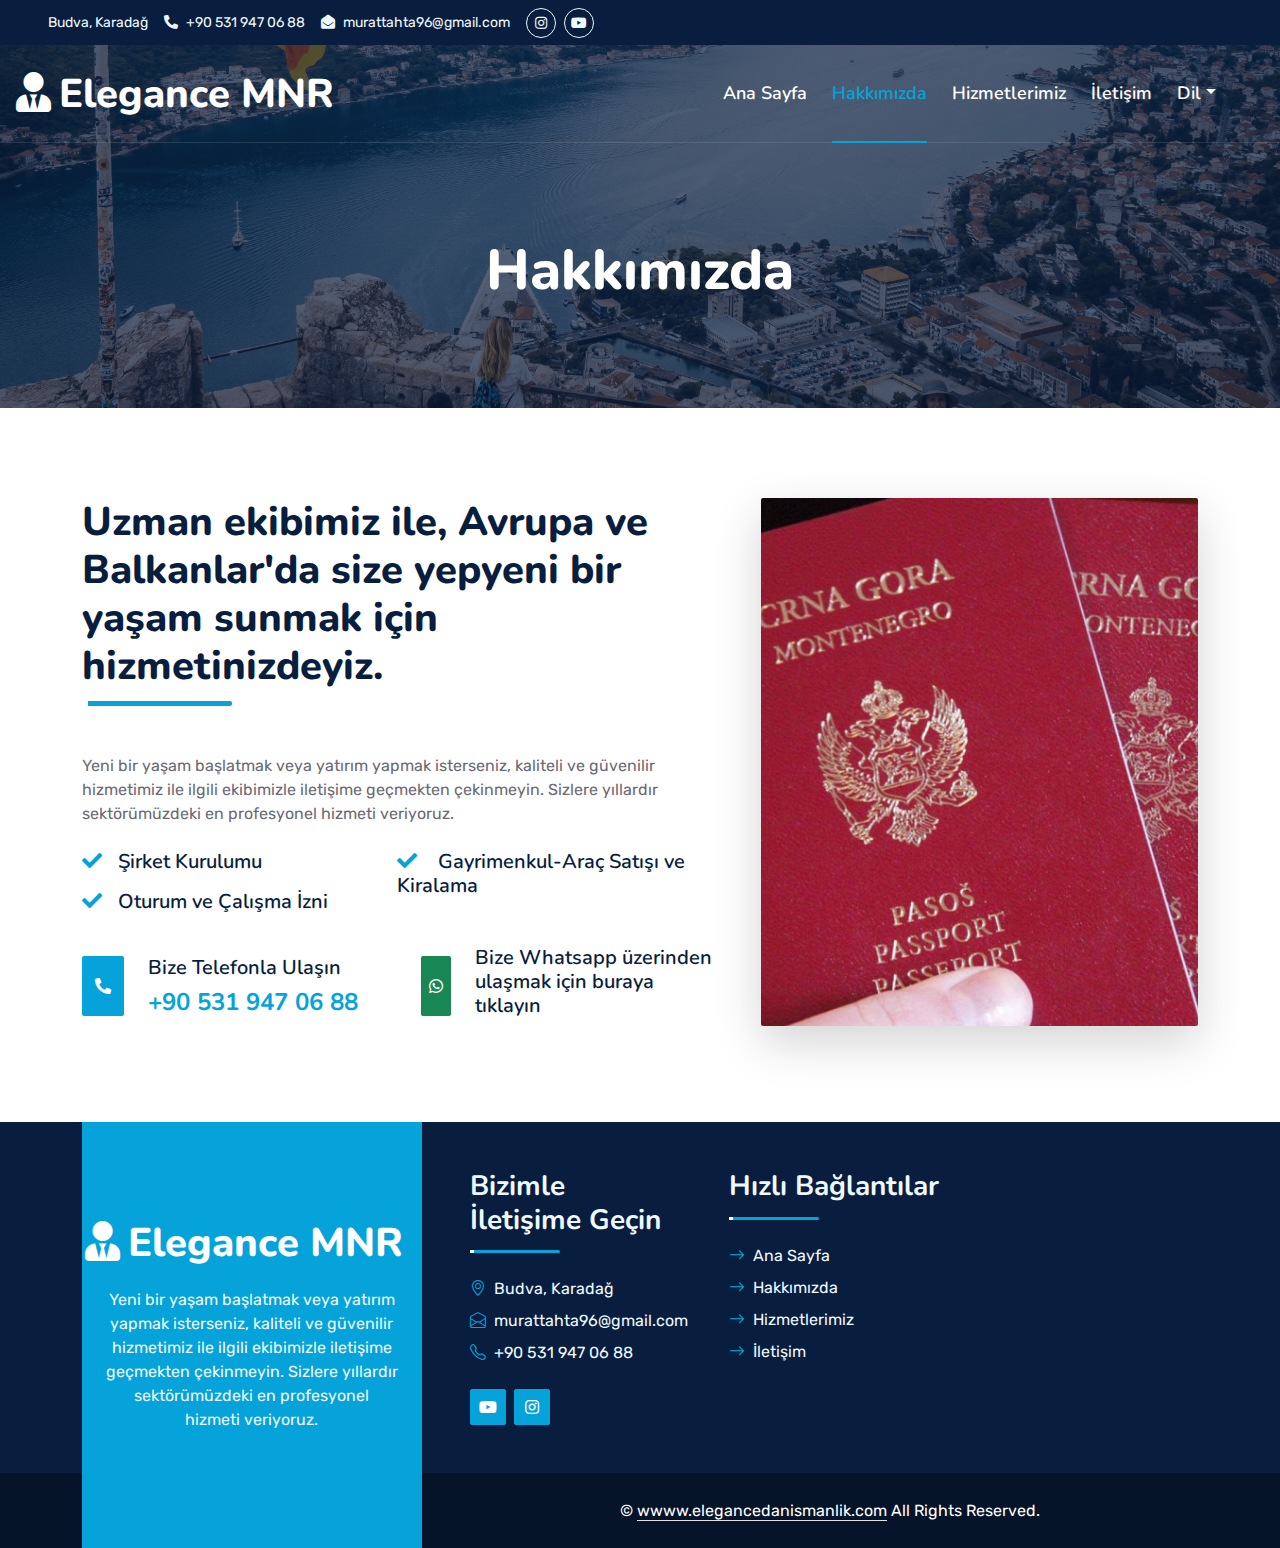
==== about.html @ 245ed530 "fix: review" ====
<!DOCTYPE html>
<html lang="en">

<head>
    <meta charset="utf-8">
    <title>Elegance MNR - Avrupa ve Balkanlar Şirket Kurma, Oturum ve Çalışma İzni Alma Danışmanlık Şirketi</title>
    <meta name="title" content="Elegance MNR Danışmanlık">
    <meta name="description"
        content="Avrupa ve Balkanlar'da şirket kurma, oturum ve çalışma izni alma, gayrimenkul-araç satış ve kiralama">
    <meta name="keywords"
        content="avrupa, balkanlar, karadag, karadagsirketkurma, karadagoturumizni, karadagcalismaizni, karadagevsatınalma, karadagsatılıkevler, karadagarackiralama">
    <meta name="robots" content="index">
    <meta http-equiv="Content-Type" content="text/html; charset=utf-8">
    <meta name="language" content="English">
    <meta name="author" content="Erencan Çelik">

    <!-- Favicon -->
    <link href="img/icon.png" rel="icon">

    <!-- Google Web Fonts -->
    <link rel="preconnect" href="https://fonts.googleapis.com">
    <link rel="preconnect" href="https://fonts.gstatic.com" crossorigin>
    <link
        href="https://fonts.googleapis.com/css2?family=Nunito:wght@400;600;700;800&family=Rubik:wght@400;500;600;700&display=swap"
        rel="stylesheet">

    <!-- Icon Font Stylesheet -->
    <link href="https://cdnjs.cloudflare.com/ajax/libs/font-awesome/5.10.0/css/all.min.css" rel="stylesheet">
    <link href="https://cdn.jsdelivr.net/npm/bootstrap-icons@1.4.1/font/bootstrap-icons.css" rel="stylesheet">

    <!-- Libraries Stylesheet -->
    <link href="lib/owlcarousel/assets/owl.carousel.min.css" rel="stylesheet">
    <link href="lib/animate/animate.min.css" rel="stylesheet">

    <!-- Customized Bootstrap Stylesheet -->
    <link href="css/bootstrap.min.css" rel="stylesheet">

    <!-- Template Stylesheet -->
    <link href="css/style.css" rel="stylesheet">
</head>

<body>
    <!-- Spinner Start -->
    <div id="spinner"
        class="show bg-white position-fixed translate-middle w-100 vh-100 top-50 start-50 d-flex align-items-center justify-content-center">
        <div class="spinner"></div>
    </div>
    <!-- Spinner End -->


    <!-- Topbar Start -->
    <div class="container-fluid bg-dark px-5 d-none d-lg-block">
        <div class="row gx-0">
            <div class="col-lg-8 text-center text-lg-start mb-2 mb-lg-0">
                <div class="d-inline-flex align-items-center" style="height: 45px;">
                    <small class="me-3 text-light" data-translate="nav-address"><i
                            class="fa fa-map-marker-alt me-2"></i>Budva, Karadağ</small>
                    <small class="me-3 text-light"><i class="fa fa-phone-alt me-2"></i>+90 531 947 06 88</small>
                    <small class="text-light"><i class="fa fa-envelope-open me-2"></i>murattahta96@gmail.com</small>
                    <div class="d-inline-flex align-items-center px-3" style="height: 45px;">
                        <a class="btn btn-sm btn-outline-light btn-sm-square rounded-circle me-2" target="_blank"
                            href="https://instagram.com/elegancemnrdanismanlik?igshid=MzRlODBiNWFlZA=="><i
                                class="fab fa-instagram fw-normal"></i></a>
                        <a class="btn btn-sm btn-outline-light btn-sm-square rounded-circle" target="_blank"
                            href="https://youtube.com/@Balkanlardaturk?si=vtXFdibtYqDbDrmx"><i
                                class="fab fa-youtube fw-normal"></i></a>
                    </div>
                </div>
            </div>
        </div>
    </div>
    <!-- Topbar End -->

    <!-- Navbar & Carousel Start -->
    <div class="container-fluid position-relative p-0">
        <nav class="navbar navbar-expand-lg navbar-dark px-3 py-3 py-lg-0">
            <a href="index.html" class="navbar-brand p-0">
                <h1 class="m-0"><i class="fa fa-user-tie me-2"></i>Elegance MNR</h1>
            </a>
            <button class="navbar-toggler" type="button" data-bs-toggle="collapse" data-bs-target="#navbarCollapse">
                <span class="fa fa-bars"></span>
            </button>
            <div class="collapse navbar-collapse" id="navbarCollapse">
                <div class="navbar-nav ms-auto py-0 pe-5">
                    <a href="index.html" class="nav-item nav-link" data-translate="nav-home">Anasayfa</a>
                    <a href="about.html" class="nav-item nav-link active" data-translate="nav-about">Hakkımızda</a>
                    <a href="service.html" class="nav-item nav-link" data-translate="nav-services">Hizmetlerimiz</a>
                    <a href="contact.html" class="nav-item nav-link" data-translate="nav-contact">İletişim</a>
                    <div class="nav-item dropdown">
                        <a href="#" class="nav-link dropdown-toggle" data-bs-toggle="dropdown"
                            data-translate="nav-language">Dil</a>
                        <div class="dropdown-menu m-0">
                            <a href="#" class="dropdown-item" onclick="changeLanguage('tr')"
                                data-translate="nav-language-tr">Türkçe</a>
                            <a href="#" class="dropdown-item" onclick="changeLanguage('en')"
                                data-translate="nav-language-en">English</a>
                        </div>
                    </div>
                </div>
            </div>
        </nav>

        <div class="container-fluid bg-primary py-5 bg-header" style="margin-bottom: 90px;">
            <div class="row py-5">
                <div class="col-12 pt-lg-5 mt-lg-5 text-center">
                    <h1 class="display-4 text-white animated" data-translate="nav-about">Hakkımızda</h1>
                </div>
            </div>
        </div>
    </div>
    <!-- Navbar End -->

    <!-- About Start -->
    <div class="container-fluid pb-5 wow" data-wow-delay="0.1s">
        <div class="container">
            <div class="row g-5">
                <div class="col-lg-7">
                    <div class="section-title position-relative pb-3 mb-5">
                        <h1 class="mb-0" data-translate="home-subtitle-aboutus">Alanlarında uzmanlaşmış ekibimiz, size
                            Avrupa ve Balkanlar'da yepyeni bir yaşam sunmak için hizmetinizde</h1>
                    </div>
                    <p class="mb-4" data-translate="home-desc-aboutus">Siz de kaliteli ve güvenilir bir hizmet alarak,
                        yeni bir hayata başlamak veya yurtdışında yatırım yapmak istiyorsanız, uzman ekibimizle
                        iletişime geçmekten çekinmeyin. Yıllardır sektörümüzde en profesyonel hizmeti veriyoruz.</p>
                    <div class="row g-0 mb-3">
                        <div class="col-sm-6 wow" data-wow-delay="0.2s">
                            <h5 class="mb-3"><i class="fa fa-check text-primary me-3"></i><span
                                    data-translate="services-1">Şirket Kurulumu</span></h5>
                            <h5 class="mb-3"><i class="fa fa-check text-primary me-3"></i><span
                                    data-translate="services-2">Oturum ve Çalışma İzni</span></h5>
                        </div>
                        <div class="col-sm-6 wow" data-wow-delay="0.4s">
                            <h5 class="mb-3"><i class="fa fa-check text-primary me-3"></i> <span
                                    data-translate="services-3">Gayrimenkul-Araç Satış ve Kiralama</span></h5>
                        </div>
                    </div>
                    <div class="row g-5 wow" data-wow-delay="0.6s">
                        <div class="col-md-6 d-flex align-items-center">
                            <div class="bg-primary d-flex align-items-center justify-content-center rounded"
                                style="width: 42px; height: 60px;">
                                <i class="fa fa-phone-alt text-white"></i>
                            </div>
                            <div class="ps-4">
                                <h5 class="mb-2" data-translate="call-to-us">Bizi arayın</h5>
                                <h4 class="text-primary mb-0">+90 531 947 06 88</h4>
                            </div>
                        </div>
                        <a class="col-md-6 d-flex align-items-center" target="_blank"
                            href="https://api.whatsapp.com/send?phone=5319470688&text=Merhaba, size wwww.elegancedanismanlik.com web sitenizden ulaşıyorum. Bilgi alabilir miyim?">
                            <div class="bg-success d-flex align-items-center justify-content-center rounded"
                                style="width: 60px; height: 60px;">
                                <i class="fab fa-whatsapp text-white"></i>
                            </div>
                            <div class="ps-4">
                                <h5 class="mb-2" data-translate="whatsapp">Whatsapp'tan iletişime geçmek için tıklayın
                                </h5>
                                <h4 class="text-primary mb-0"></h4>
                            </div>
                        </a>
                    </div>
                </div>
                <div class="col-lg-5" style="min-height: 500px;">
                    <div class="position-relative h-100 rounded-4">
                        <img class="position-absolute w-100 h-100 rounded wow shadow-lg" data-wow-delay="0.9s"
                            src="img/passport.jpg" style="object-fit: cover;">
                    </div>
                </div>
            </div>
        </div>
    </div>
    <!-- About End -->

    <!-- Footer Start -->
    <div class="container-fluid bg-dark text-light mt-5" data-wow-delay="0.1s">
        <div class="container">
            <div class="row gx-5">
                <div class="col-lg-4 col-md-6 footer-about">
                    <div
                        class="d-flex flex-column align-items-center justify-content-center text-center h-100 bg-primary p-4">
                        <a href="index.html" class="navbar-brand">
                            <h1 class="m-0 text-white"><i class="fa fa-user-tie me-2"></i>Elegance MNR</h1>
                        </a>
                        <p class="mt-3 mb-4" data-translate="home-desc-aboutus">Siz de kaliteli ve güvenilir bir hizmet
                            alarak, yeni bir hayata başlamak veya yurtdışında yatırım yapmak istiyorsanız, uzman
                            ekibimizle iletişime geçmekten çekinmeyin. Yıllardır sektörümüzde en profesyonel hizmeti veriyoruz.</p>
                    </div>
                </div>
                <div class="col-lg-8 col-md-6">
                    <div class="row gx-5">
                        <div class="col-lg-4 col-md-12 pt-5 mb-5">
                            <div class="section-title section-title-sm position-relative pb-3 mb-4">
                                <h3 class="text-light mb-0" data-translate="get-contact">İletişime Geçin</h3>
                            </div>
                            <div class="d-flex mb-2">
                                <i class="bi bi-geo-alt text-primary me-2"></i>
                                <p class="mb-0" data-translate="nav-address">Budva, Karadağ</p>
                            </div>
                            <div class="d-flex mb-2">
                                <i class="bi bi-envelope-open text-primary me-2"></i>
                                <p class="mb-0">murattahta96@gmail.com</p>
                            </div>
                            <div class="d-flex mb-2">
                                <i class="bi bi-telephone text-primary me-2"></i>
                                <p class="mb-0">+90 531 947 06 88</p>
                            </div>
                            <div class="d-flex mt-4">
                                <a class="btn btn-primary btn-square me-2" target="_blank"
                                    href="https://instagram.com/elegancemnrdanismanlik?igshid=MzRlODBiNWFlZA=="><i
                                        class="fab fa-youtube fw-normal"></i></a>
                                <a class="btn btn-primary btn-square" target="_blank"
                                    href="https://youtube.com/@Balkanlardaturk?si=vtXFdibtYqDbDrmx"><i
                                        class="fab fa-instagram fw-normal"></i></a>
                            </div>
                        </div>
                        <div class="col-lg-4 col-md-12 pt-0 pt-lg-5 mb-5">
                            <div class="section-title section-title-sm position-relative pb-3 mb-4">
                                <h3 class="text-light mb-0" data-translate="quick-links">Hızlı Linkler</h3>
                            </div>
                            <div class="link-animated d-flex flex-column justify-content-start">
                                <a class="text-light mb-2" href="/index.html"><i
                                        class="bi bi-arrow-right text-primary me-2"></i><span
                                        data-translate="nav-home">Anasayfa</span></a>
                                <a class="text-light mb-2" href="/about.html"><i
                                        class="bi bi-arrow-right text-primary me-2"></i><span
                                        data-translate="nav-about">Hakkımızda</span></a>
                                <a class="text-light mb-2" href="/service.html"><i
                                        class="bi bi-arrow-right text-primary me-2"></i><span
                                        data-translate="nav-services">Hizmetlerimiz</span></a>
                                <a class="text-light" href="/contact.html"><i
                                        class="bi bi-arrow-right text-primary me-2"></i><span
                                        data-translate="nav-contact">İletişim</span></a>
                            </div>
                        </div>
                    </div>
                </div>
            </div>
        </div>
    </div>
    <div class="container-fluid text-white" style="background: #061429;">
        <div class="container text-center">
            <div class="row justify-content-end">
                <div class="col-lg-8 col-md-6">
                    <div class="d-flex align-items-center justify-content-center" style="height: 75px;">
                        <p class="mb-0">&copy; <a class="text-white border-bottom"
                                href="#">wwww.elegancedanismanlik.com</a> All Rights Reserved.
                            
                        </p>
                    </div>
                </div>
            </div>
        </div>
    </div>
    <!-- Footer End -->


    <!-- Back to Top -->
    <a href="#" class="btn btn-lg btn-primary btn-lg-square rounded back-to-top"><i class="bi bi-arrow-up"></i></a>


    <!-- JavaScript Libraries -->
    <script src="https://code.jquery.com/jquery-3.4.1.min.js"></script>
    <script src="https://cdn.jsdelivr.net/npm/bootstrap@5.0.0/dist/js/bootstrap.bundle.min.js"></script>
    <script src="lib/wow/wow.min.js"></script>
    <script src="lib/easing/easing.min.js"></script>
    <script src="lib/waypoints/waypoints.min.js"></script>
    <script src="lib/counterup/counterup.min.js"></script>
    <script src="lib/owlcarousel/owl.carousel.min.js"></script>

    <!-- Template Javascript -->
    <script src="js/main.js"></script>
</body>

</html>
---- css/style.css ----
/********** Template CSS **********/
:root {
    --primary: #06A3DA;
    --secondary: #34AD54;
    --light: #EEF9FF;
    --dark: #091E3E;
}


/*** Spinner ***/
.spinner {
    width: 40px;
    height: 40px;
    background: var(--primary);
    margin: 100px auto;
    -webkit-animation: sk-rotateplane 1.2s infinite ease-in-out;
    animation: sk-rotateplane 1.2s infinite ease-in-out;
}

@-webkit-keyframes sk-rotateplane {
    0% {
        -webkit-transform: perspective(120px)
    }
    50% {
        -webkit-transform: perspective(120px) rotateY(180deg)
    }
    100% {
        -webkit-transform: perspective(120px) rotateY(180deg) rotateX(180deg)
    }
}

@keyframes sk-rotateplane {
    0% {
        transform: perspective(120px) rotateX(0deg) rotateY(0deg);
        -webkit-transform: perspective(120px) rotateX(0deg) rotateY(0deg)
    }
    50% {
        transform: perspective(120px) rotateX(-180.1deg) rotateY(0deg);
        -webkit-transform: perspective(120px) rotateX(-180.1deg) rotateY(0deg)
    }
    100% {
        transform: perspective(120px) rotateX(-180deg) rotateY(-179.9deg);
        -webkit-transform: perspective(120px) rotateX(-180deg) rotateY(-179.9deg);
    }
}

#spinner {
    opacity: 0;
    visibility: hidden;
    transition: opacity .5s ease-out, visibility 0s linear .5s;
    z-index: 99999;
}

#spinner.show {
    transition: opacity .5s ease-out, visibility 0s linear 0s;
    visibility: visible;
    opacity: 1;
}


/*** Heading ***/
h1,
h2,
.fw-bold {
    font-weight: 800 !important;
}

h3,
h4,
.fw-semi-bold {
    font-weight: 700 !important;
}

h5,
h6,
.fw-medium {
    font-weight: 600 !important;
}


/*** Button ***/
.btn {
    font-family: 'Nunito', sans-serif;
    font-weight: 600;
    transition: .5s;
}

.btn-primary,
.btn-secondary {
    color: #FFFFFF;
    box-shadow: inset 0 0 0 50px transparent;
}

.btn-primary:hover {
    box-shadow: inset 0 0 0 0 var(--primary);
}

.btn-secondary:hover {
    box-shadow: inset 0 0 0 0 var(--secondary);
}

.btn-square {
    width: 36px;
    height: 36px;
}

.btn-sm-square {
    width: 30px;
    height: 30px;
}

.btn-lg-square {
    width: 48px;
    height: 48px;
}

.btn-square,
.btn-sm-square,
.btn-lg-square {
    padding-left: 0;
    padding-right: 0;
    text-align: center;
}


/*** Navbar ***/
.navbar-dark .navbar-nav .nav-link {
    font-family: 'Nunito', sans-serif;
    position: relative;
    margin-left: 25px;
    padding: 35px 0;
    color: #FFFFFF;
    font-size: 18px;
    font-weight: 600;
    outline: none;
    transition: .5s;
}

.sticky-top.navbar-dark .navbar-nav .nav-link {
    padding: 20px 0;
    color: var(--dark);
}

.navbar-dark .navbar-nav .nav-link:hover,
.navbar-dark .navbar-nav .nav-link.active {
    color: var(--primary);
}

.navbar-dark .navbar-brand h1 {
    color: #FFFFFF;
}

.navbar-dark .navbar-toggler {
    color: var(--primary) !important;
    border-color: var(--primary) !important;
}

@media (max-width: 991.98px) {
    .sticky-top.navbar-dark {
        position: fixed;
        background: white;
        width: 100%;
    }

    .navbar-dark .navbar-nav .nav-link,
    .navbar-dark .navbar-nav .nav-link.show,
    .sticky-top.navbar-dark .navbar-nav .nav-link {
        padding: 10px 0;
        color: var(--dark);
    }

    .navbar-dark .navbar-brand h1 {
        color: var(--primary);
    }
}

@media (min-width: 992px) {
    .navbar-dark {
        position: absolute;
        width: 100%;
        top: 0;
        left: 0;
        border-bottom: 1px solid rgba(256, 256, 256, .1);
        z-index: 999;
    }
    
    .sticky-top.navbar-dark {
        position: fixed;
        background: #FFFFFF;
    }

    .navbar-dark .navbar-nav .nav-link::before {
        position: absolute;
        content: "";
        width: 0;
        height: 2px;
        bottom: -1px;
        left: 50%;
        background: var(--primary);
        transition: .5s;
    }

    .navbar-dark .navbar-nav .nav-link:hover::before,
    .navbar-dark .navbar-nav .nav-link.active::before {
        width: 100%;
        left: 0;
    }

    .navbar-dark .navbar-nav .nav-link.nav-contact::before {
        display: none;
    }

    .sticky-top.navbar-dark .navbar-brand h1 {
        color: var(--primary);
    }
}


/*** Carousel ***/
.carousel-caption {
    top: 0;
    left: 0;
    right: 0;
    bottom: 0;
    background: rgba(9, 30, 62, .7);
    z-index: 1;
}

@media (max-width: 576px) {
    .carousel-caption h5 {
        font-size: 14px;
        font-weight: 500 !important;
    }

    .carousel-caption h1 {
        font-size: 30px;
        font-weight: 600 !important;
    }
}

.carousel-control-prev,
.carousel-control-next {
    width: 10%;
}

.carousel-control-prev-icon,
.carousel-control-next-icon {
    width: 3rem;
    height: 3rem;
}


/*** Section Title ***/
.section-title::before {
    position: absolute;
    content: "";
    width: 150px;
    height: 5px;
    left: 0;
    bottom: 0;
    background: var(--primary);
    border-radius: 2px;
}

.section-title.text-center::before {
    left: 50%;
    margin-left: -75px;
}

.section-title.section-title-sm::before {
    width: 90px;
    height: 3px;
}

.section-title::after {
    position: absolute;
    content: "";
    width: 6px;
    height: 5px;
    bottom: 0px;
    background: #FFFFFF;
    -webkit-animation: section-title-run 5s infinite linear;
    animation: section-title-run 5s infinite linear;
}

.section-title.section-title-sm::after {
    width: 4px;
    height: 3px;
}

.section-title.text-center::after {
    -webkit-animation: section-title-run-center 5s infinite linear;
    animation: section-title-run-center 5s infinite linear;
}

.section-title.section-title-sm::after {
    -webkit-animation: section-title-run-sm 5s infinite linear;
    animation: section-title-run-sm 5s infinite linear;
}

@-webkit-keyframes section-title-run {
    0% {left: 0; } 50% { left : 145px; } 100% { left: 0; }
}

@-webkit-keyframes section-title-run-center {
    0% { left: 50%; margin-left: -75px; } 50% { left : 50%; margin-left: 45px; } 100% { left: 50%; margin-left: -75px; }
}

@-webkit-keyframes section-title-run-sm {
    0% {left: 0; } 50% { left : 85px; } 100% { left: 0; }
}


/*** Service ***/
.service-item {
    position: relative;
    height: 300px;
    padding: 0 30px;
    transition: .5s;
}

.service-item .service-icon {
    margin-bottom: 30px;
    width: 60px;
    height: 60px;
    display: flex;
    align-items: center;
    justify-content: center;
    background: var(--primary);
    border-radius: 2px;
    transform: rotate(-45deg);
}

.service-item .service-icon i {
    transform: rotate(45deg);
}

.service-item a.btn {
    position: absolute;
    width: 60px;
    bottom: -48px;
    left: 50%;
    margin-left: -30px;
    opacity: 0;
}

.service-item:hover a.btn {
    bottom: -24px;
    opacity: 1;
}


/*** Testimonial ***/
.testimonial-carousel .owl-dots {
    margin-top: 15px;
    display: flex;
    align-items: flex-end;
    justify-content: center;
}

.testimonial-carousel .owl-dot {
    position: relative;
    display: inline-block;
    margin: 0 5px;
    width: 15px;
    height: 15px;
    background: #DDDDDD;
    border-radius: 2px;
    transition: .5s;
}

.testimonial-carousel .owl-dot.active {
    width: 30px;
    background: var(--primary);
}

.testimonial-carousel .owl-item.center {
    position: relative;
    z-index: 1;
}

.testimonial-carousel .owl-item .testimonial-item {
    transition: .5s;
}

.testimonial-carousel .owl-item.center .testimonial-item {
    background: #FFFFFF !important;
    box-shadow: 0 0 30px #DDDDDD;
}


/*** Team ***/
.team-item {
    transition: .5s;
}

.team-social {
    position: absolute;
    width: 100%;
    height: 100%;
    top: 0;
    left: 0;
    display: flex;
    align-items: center;
    justify-content: center;
    transition: .5s;
}

.team-social a.btn {
    position: relative;
    margin: 0 3px;
    margin-top: 100px;
    opacity: 0;
}

.team-item:hover {
    box-shadow: 0 0 30px #DDDDDD;
}

.team-item:hover .team-social {
    background: rgba(9, 30, 62, .7);
}

.team-item:hover .team-social a.btn:first-child {
    opacity: 1;
    margin-top: 0;
    transition: .3s 0s;
}

.team-item:hover .team-social a.btn:nth-child(2) {
    opacity: 1;
    margin-top: 0;
    transition: .3s .05s;
}

.team-item:hover .team-social a.btn:nth-child(3) {
    opacity: 1;
    margin-top: 0;
    transition: .3s .1s;
}

.team-item:hover .team-social a.btn:nth-child(4) {
    opacity: 1;
    margin-top: 0;
    transition: .3s .15s;
}

.team-item .team-img img,
.blog-item .blog-img img  {
    transition: .5s;
}

.team-item:hover .team-img img,
.blog-item:hover .blog-img img {
    transform: scale(1.15);
}


/*** Miscellaneous ***/
@media (min-width: 991.98px) {
    .facts {
        position: relative;
        margin-top: -75px;
        z-index: 1;
    }
}

.back-to-top {
    position: fixed;
    display: none;
    right: 45px;
    bottom: 45px;
    z-index: 99;
}

.bg-header {
    background: linear-gradient(rgba(9, 30, 62, .7), rgba(9, 30, 62, .7)), url(../img/img-1.jpg) center center no-repeat;
    background-size: cover;
    background-position: bottom;
}

.link-animated a {
    transition: .5s;
}

.link-animated a:hover {
    padding-left: 10px;
}

@media (min-width: 767.98px) {
    .footer-about {
        margin-bottom: -75px;
    }
}
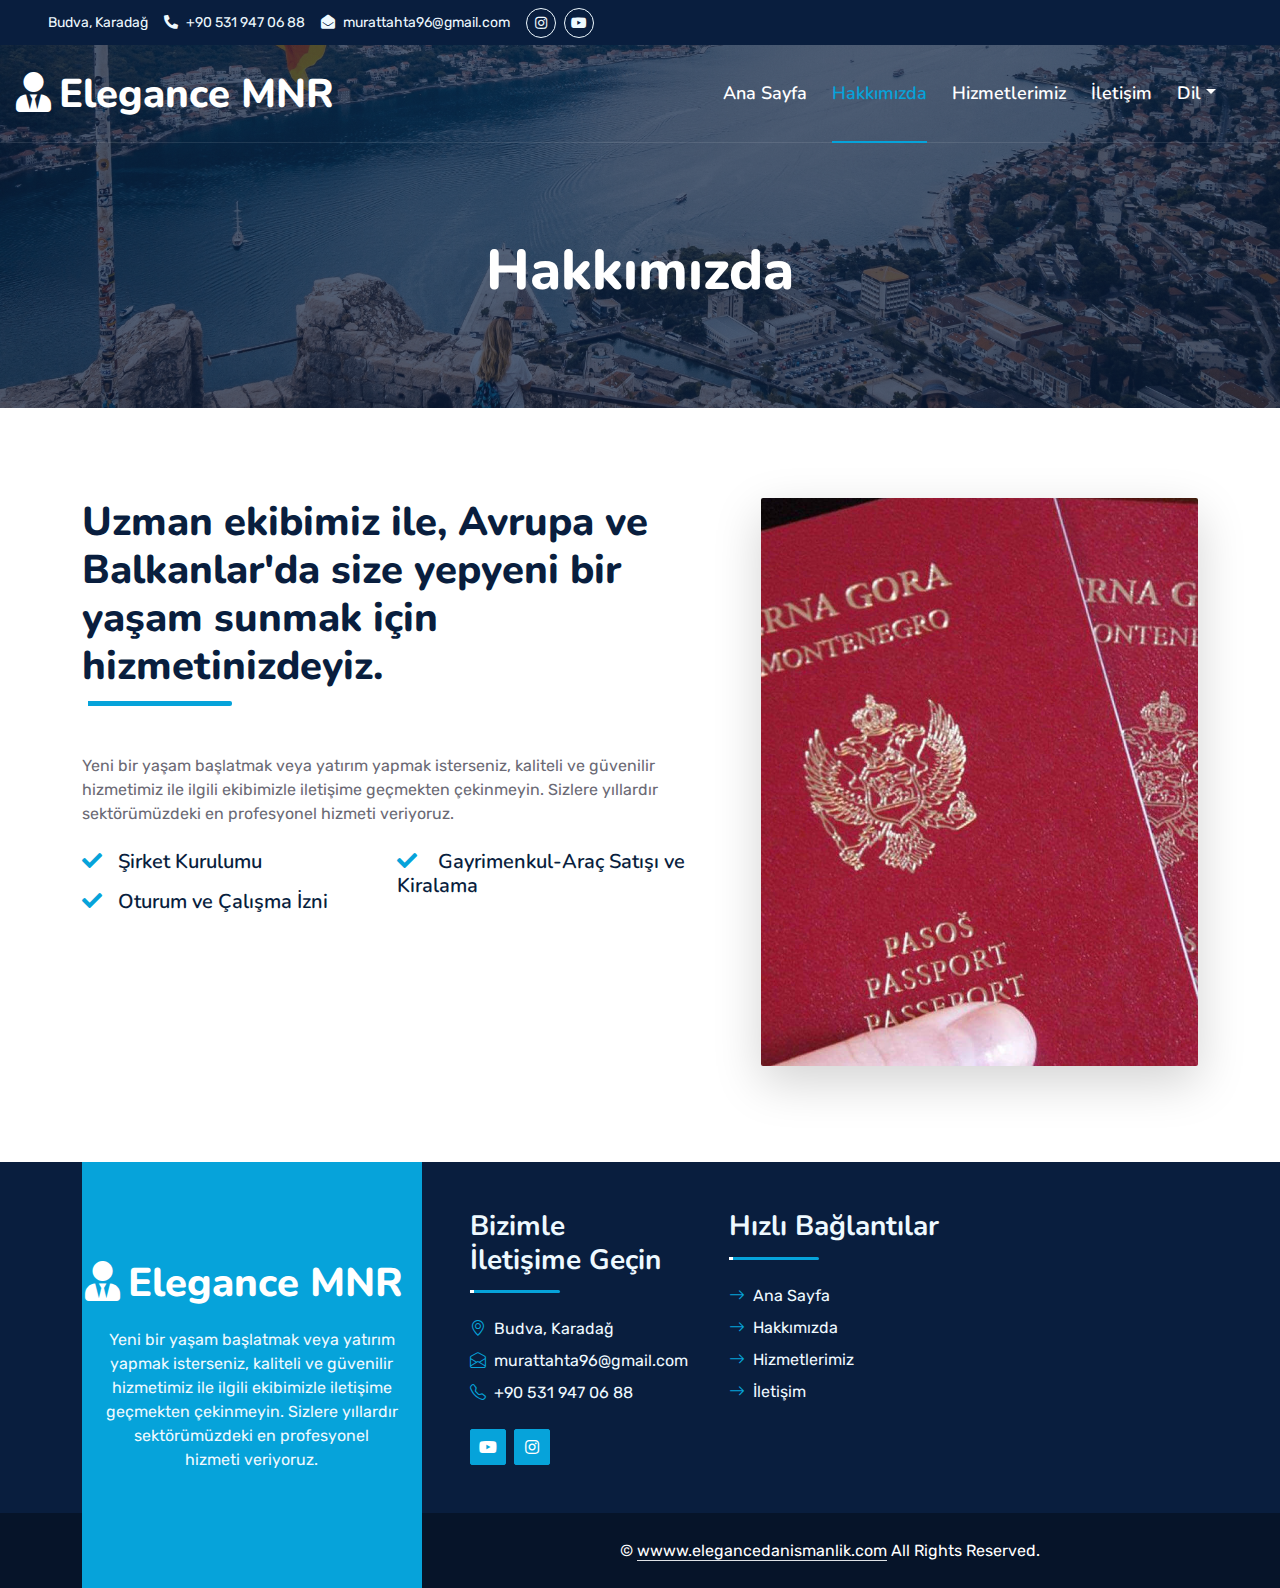
==== commit 48c3bae3: "fix: review" ====
--- a/about.html
+++ b/about.html
@@ -4,6 +4,7 @@
 <head>
     <meta charset="utf-8">
     <title>Elegance MNR - Avrupa ve Balkanlar Şirket Kurma, Oturum ve Çalışma İzni Alma Danışmanlık Şirketi</title>
+    <meta content="width=device-width, initial-scale=1.0" name="viewport">
     <meta name="title" content="Elegance MNR Danışmanlık">
     <meta name="description"
         content="Avrupa ve Balkanlar'da şirket kurma, oturum ve çalışma izni alma, gayrimenkul-araç satış ve kiralama">
@@ -133,6 +134,10 @@
                             <h5 class="mb-3"><i class="fa fa-check text-primary me-3"></i> <span
                                     data-translate="services-3">Gayrimenkul-Araç Satış ve Kiralama</span></h5>
                         </div>
+                        <div class="col-sm-6 wow " data-wow-delay="0.4s">
+                            <h5 class="mb-3"><i class="fa fa-check text-primary me-3"></i> <span
+                                    data-translate="services-4">Transfer Hizmeti</span></h5>
+                        </div>
                     </div>
                     <div class="row g-5 wow" data-wow-delay="0.6s">
                         <div class="col-md-6 d-flex align-items-center">
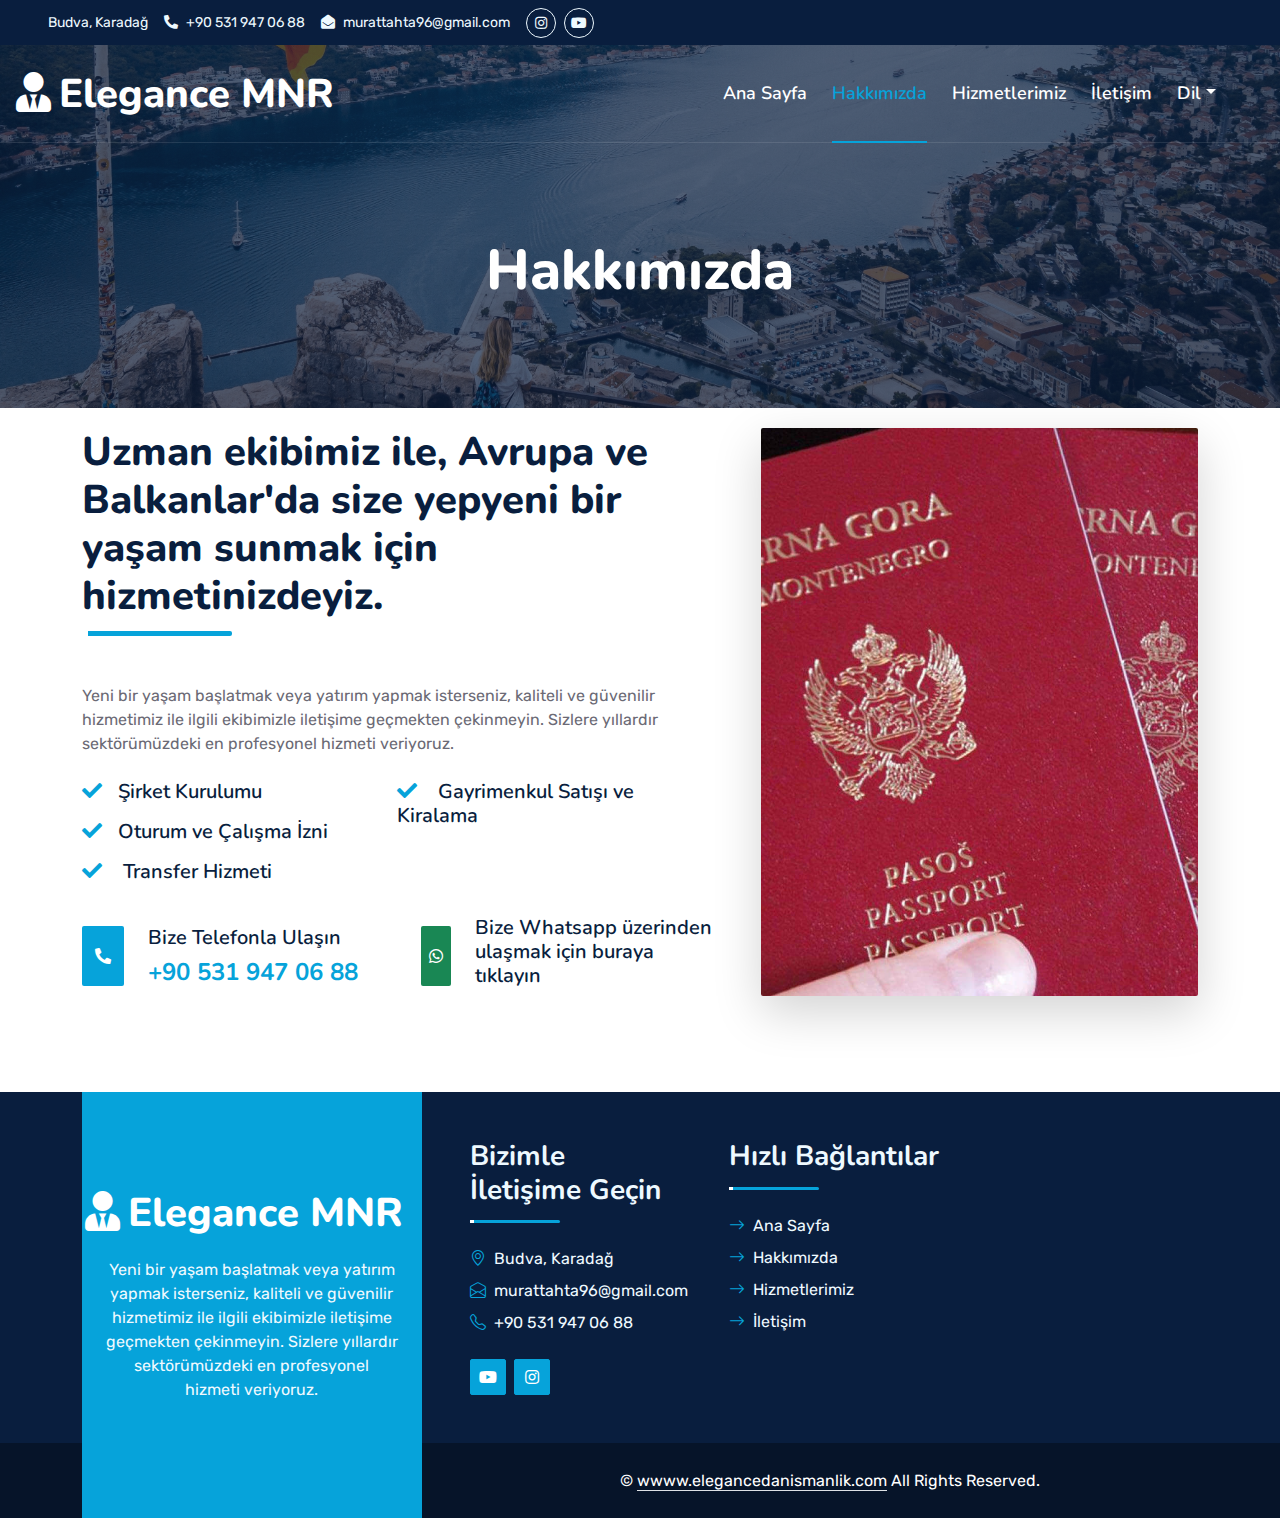
==== commit 7e9d0458: "feat: 2 service page" ====
--- a/about.html
+++ b/about.html
@@ -78,7 +78,8 @@
             <a href="index.html" class="navbar-brand p-0">
                 <h1 class="m-0"><i class="fa fa-user-tie me-2"></i>Elegance MNR</h1>
             </a>
-            <button class="navbar-toggler" type="button" data-bs-toggle="collapse" data-bs-target="#navbarCollapse">
+            <button class="navbar-toggler" type="button" data-bs-toggle="collapse" data-bs-target="#navbarCollapse"
+                id="mobileNavButton">
                 <span class="fa fa-bars"></span>
             </button>
             <div class="collapse navbar-collapse" id="navbarCollapse">
@@ -101,7 +102,7 @@
             </div>
         </nav>
 
-        <div class="container-fluid bg-primary py-5 bg-header" style="margin-bottom: 90px;">
+        <div class="container-fluid bg-primary py-5 bg-header outside-onclick" style="margin-bottom: 20px;">
             <div class="row py-5">
                 <div class="col-12 pt-lg-5 mt-lg-5 text-center">
                     <h1 class="display-4 text-white animated" data-translate="nav-about">Hakkımızda</h1>
@@ -110,152 +111,157 @@
         </div>
     </div>
     <!-- Navbar End -->
-
-    <!-- About Start -->
-    <div class="container-fluid pb-5 wow" data-wow-delay="0.1s">
-        <div class="container">
-            <div class="row g-5">
-                <div class="col-lg-7">
-                    <div class="section-title position-relative pb-3 mb-5">
-                        <h1 class="mb-0" data-translate="home-subtitle-aboutus">Alanlarında uzmanlaşmış ekibimiz, size
-                            Avrupa ve Balkanlar'da yepyeni bir yaşam sunmak için hizmetinizde</h1>
-                    </div>
-                    <p class="mb-4" data-translate="home-desc-aboutus">Siz de kaliteli ve güvenilir bir hizmet alarak,
-                        yeni bir hayata başlamak veya yurtdışında yatırım yapmak istiyorsanız, uzman ekibimizle
-                        iletişime geçmekten çekinmeyin. Yıllardır sektörümüzde en profesyonel hizmeti veriyoruz.</p>
-                    <div class="row g-0 mb-3">
-                        <div class="col-sm-6 wow" data-wow-delay="0.2s">
-                            <h5 class="mb-3"><i class="fa fa-check text-primary me-3"></i><span
-                                    data-translate="services-1">Şirket Kurulumu</span></h5>
-                            <h5 class="mb-3"><i class="fa fa-check text-primary me-3"></i><span
-                                    data-translate="services-2">Oturum ve Çalışma İzni</span></h5>
-                        </div>
-                        <div class="col-sm-6 wow" data-wow-delay="0.4s">
-                            <h5 class="mb-3"><i class="fa fa-check text-primary me-3"></i> <span
-                                    data-translate="services-3">Gayrimenkul-Araç Satış ve Kiralama</span></h5>
-                        </div>
-                        <div class="col-sm-6 wow " data-wow-delay="0.4s">
-                            <h5 class="mb-3"><i class="fa fa-check text-primary me-3"></i> <span
-                                    data-translate="services-4">Transfer Hizmeti</span></h5>
-                        </div>
-                    </div>
-                    <div class="row g-5 wow" data-wow-delay="0.6s">
-                        <div class="col-md-6 d-flex align-items-center">
-                            <div class="bg-primary d-flex align-items-center justify-content-center rounded"
-                                style="width: 42px; height: 60px;">
-                                <i class="fa fa-phone-alt text-white"></i>
-                            </div>
-                            <div class="ps-4">
-                                <h5 class="mb-2" data-translate="call-to-us">Bizi arayın</h5>
-                                <h4 class="text-primary mb-0">+90 531 947 06 88</h4>
-                            </div>
-                        </div>
-                        <a class="col-md-6 d-flex align-items-center" target="_blank"
-                            href="https://api.whatsapp.com/send?phone=5319470688&text=Merhaba, size wwww.elegancedanismanlik.com web sitenizden ulaşıyorum. Bilgi alabilir miyim?">
-                            <div class="bg-success d-flex align-items-center justify-content-center rounded"
-                                style="width: 60px; height: 60px;">
-                                <i class="fab fa-whatsapp text-white"></i>
-                            </div>
-                            <div class="ps-4">
-                                <h5 class="mb-2" data-translate="whatsapp">Whatsapp'tan iletişime geçmek için tıklayın
-                                </h5>
-                                <h4 class="text-primary mb-0"></h4>
-                            </div>
-                        </a>
-                    </div>
-                </div>
-                <div class="col-lg-5" style="min-height: 500px;">
-                    <div class="position-relative h-100 rounded-4">
-                        <img class="position-absolute w-100 h-100 rounded wow shadow-lg" data-wow-delay="0.9s"
-                            src="img/passport.jpg" style="object-fit: cover;">
-                    </div>
-                </div>
-            </div>
-        </div>
-    </div>
-    <!-- About End -->
-
-    <!-- Footer Start -->
-    <div class="container-fluid bg-dark text-light mt-5" data-wow-delay="0.1s">
-        <div class="container">
-            <div class="row gx-5">
-                <div class="col-lg-4 col-md-6 footer-about">
-                    <div
-                        class="d-flex flex-column align-items-center justify-content-center text-center h-100 bg-primary p-4">
-                        <a href="index.html" class="navbar-brand">
-                            <h1 class="m-0 text-white"><i class="fa fa-user-tie me-2"></i>Elegance MNR</h1>
-                        </a>
-                        <p class="mt-3 mb-4" data-translate="home-desc-aboutus">Siz de kaliteli ve güvenilir bir hizmet
-                            alarak, yeni bir hayata başlamak veya yurtdışında yatırım yapmak istiyorsanız, uzman
-                            ekibimizle iletişime geçmekten çekinmeyin. Yıllardır sektörümüzde en profesyonel hizmeti veriyoruz.</p>
-                    </div>
-                </div>
-                <div class="col-lg-8 col-md-6">
-                    <div class="row gx-5">
-                        <div class="col-lg-4 col-md-12 pt-5 mb-5">
-                            <div class="section-title section-title-sm position-relative pb-3 mb-4">
-                                <h3 class="text-light mb-0" data-translate="get-contact">İletişime Geçin</h3>
-                            </div>
-                            <div class="d-flex mb-2">
-                                <i class="bi bi-geo-alt text-primary me-2"></i>
-                                <p class="mb-0" data-translate="nav-address">Budva, Karadağ</p>
-                            </div>
-                            <div class="d-flex mb-2">
-                                <i class="bi bi-envelope-open text-primary me-2"></i>
-                                <p class="mb-0">murattahta96@gmail.com</p>
-                            </div>
-                            <div class="d-flex mb-2">
-                                <i class="bi bi-telephone text-primary me-2"></i>
-                                <p class="mb-0">+90 531 947 06 88</p>
-                            </div>
-                            <div class="d-flex mt-4">
-                                <a class="btn btn-primary btn-square me-2" target="_blank"
-                                    href="https://instagram.com/elegancemnrdanismanlik?igshid=MzRlODBiNWFlZA=="><i
-                                        class="fab fa-youtube fw-normal"></i></a>
-                                <a class="btn btn-primary btn-square" target="_blank"
-                                    href="https://youtube.com/@Balkanlardaturk?si=vtXFdibtYqDbDrmx"><i
-                                        class="fab fa-instagram fw-normal"></i></a>
-                            </div>
-                        </div>
-                        <div class="col-lg-4 col-md-12 pt-0 pt-lg-5 mb-5">
-                            <div class="section-title section-title-sm position-relative pb-3 mb-4">
-                                <h3 class="text-light mb-0" data-translate="quick-links">Hızlı Linkler</h3>
-                            </div>
-                            <div class="link-animated d-flex flex-column justify-content-start">
-                                <a class="text-light mb-2" href="/index.html"><i
-                                        class="bi bi-arrow-right text-primary me-2"></i><span
-                                        data-translate="nav-home">Anasayfa</span></a>
-                                <a class="text-light mb-2" href="/about.html"><i
-                                        class="bi bi-arrow-right text-primary me-2"></i><span
-                                        data-translate="nav-about">Hakkımızda</span></a>
-                                <a class="text-light mb-2" href="/service.html"><i
-                                        class="bi bi-arrow-right text-primary me-2"></i><span
-                                        data-translate="nav-services">Hizmetlerimiz</span></a>
-                                <a class="text-light" href="/contact.html"><i
-                                        class="bi bi-arrow-right text-primary me-2"></i><span
-                                        data-translate="nav-contact">İletişim</span></a>
-                            </div>
-                        </div>
-                    </div>
-                </div>
-            </div>
-        </div>
-    </div>
-    <div class="container-fluid text-white" style="background: #061429;">
-        <div class="container text-center">
-            <div class="row justify-content-end">
-                <div class="col-lg-8 col-md-6">
-                    <div class="d-flex align-items-center justify-content-center" style="height: 75px;">
-                        <p class="mb-0">&copy; <a class="text-white border-bottom"
-                                href="#">wwww.elegancedanismanlik.com</a> All Rights Reserved.
-                            
-                        </p>
-                    </div>
-                </div>
-            </div>
-        </div>
-    </div>
-    <!-- Footer End -->
+    <div class="outside-onclick">
+        <!-- About Start -->
+        <div class="container-fluid pb-5 wow" data-wow-delay="0.1s">
+            <div class="container">
+                <div class="row g-5">
+                    <div class="col-lg-7">
+                        <div class="section-title position-relative pb-3 mb-5">
+                            <h1 class="mb-0" data-translate="home-subtitle-aboutus">Alanlarında uzmanlaşmış ekibimiz,
+                                size
+                                Avrupa ve Balkanlar'da yepyeni bir yaşam sunmak için hizmetinizde</h1>
+                        </div>
+                        <p class="mb-4" data-translate="home-desc-aboutus">Siz de kaliteli ve güvenilir bir hizmet
+                            alarak,
+                            yeni bir hayata başlamak veya yurtdışında yatırım yapmak istiyorsanız, uzman ekibimizle
+                            iletişime geçmekten çekinmeyin. Yıllardır sektörümüzde en profesyonel hizmeti veriyoruz.</p>
+                        <div class="row g-0 mb-3">
+                            <div class="col-sm-6 wow" data-wow-delay="0.2s">
+                                <h5 class="mb-3"><i class="fa fa-check text-primary me-3"></i><span
+                                        data-translate="services-1">Şirket Kurulumu</span></h5>
+                                <h5 class="mb-3"><i class="fa fa-check text-primary me-3"></i><span
+                                        data-translate="services-2">Oturum ve Çalışma İzni</span></h5>
+                            </div>
+                            <div class="col-sm-6 wow" data-wow-delay="0.4s">
+                                <h5 class="mb-3"><i class="fa fa-check text-primary me-3"></i> <span
+                                        data-translate="services-3">Gayrimenkul-Araç Satış ve Kiralama</span></h5>
+                            </div>
+                            <div class="col-sm-6 wow " data-wow-delay="0.4s">
+                                <h5 class="mb-3"><i class="fa fa-check text-primary me-3"></i> <span
+                                        data-translate="services-4">Transfer Hizmeti</span></h5>
+                            </div>
+                        </div>
+                        <div class="row g-5 wow" data-wow-delay="0.6s">
+                            <div class="col-md-6 d-flex align-items-center">
+                                <div class="bg-primary d-flex align-items-center justify-content-center rounded"
+                                    style="width: 42px; height: 60px;">
+                                    <i class="fa fa-phone-alt text-white"></i>
+                                </div>
+                                <div class="ps-4">
+                                    <h5 class="mb-2" data-translate="call-to-us">Bizi arayın</h5>
+                                    <h4 class="text-primary mb-0">+90 531 947 06 88</h4>
+                                </div>
+                            </div>
+                            <a class="col-md-6 d-flex align-items-center" target="_blank"
+                                href="https://api.whatsapp.com/send?phone=5319470688&text=Merhaba, size wwww.elegancedanismanlik.com web sitenizden ulaşıyorum. Bilgi alabilir miyim?">
+                                <div class="bg-success d-flex align-items-center justify-content-center rounded"
+                                    style="width: 60px; height: 60px;">
+                                    <i class="fab fa-whatsapp text-white"></i>
+                                </div>
+                                <div class="ps-4">
+                                    <h5 class="mb-2" data-translate="whatsapp">Whatsapp'tan iletişime geçmek için
+                                        tıklayın
+                                    </h5>
+                                    <h4 class="text-primary mb-0"></h4>
+                                </div>
+                            </a>
+                        </div>
+                    </div>
+                    <div class="col-lg-5" style="min-height: 500px;">
+                        <div class="position-relative h-100 rounded-4">
+                            <img class="position-absolute w-100 h-100 rounded wow shadow-lg" data-wow-delay="0.9s"
+                                src="img/passport.jpg" style="object-fit: cover;">
+                        </div>
+                    </div>
+                </div>
+            </div>
+        </div>
+        <!-- About End -->
+        <!-- Footer Start -->
+        <div class="container-fluid bg-dark text-light mt-5" data-wow-delay="0.1s">
+            <div class="container">
+                <div class="row gx-5">
+                    <div class="col-lg-4 col-md-6 footer-about">
+                        <div
+                            class="d-flex flex-column align-items-center justify-content-center text-center h-100 bg-primary p-4">
+                            <a href="index.html" class="navbar-brand">
+                                <h1 class="m-0 text-white"><i class="fa fa-user-tie me-2"></i>Elegance MNR</h1>
+                            </a>
+                            <p class="mt-3 mb-4" data-translate="home-desc-aboutus">Siz de kaliteli ve güvenilir bir
+                                hizmet
+                                alarak, yeni bir hayata başlamak veya yurtdışında yatırım yapmak istiyorsanız, uzman
+                                ekibimizle iletişime geçmekten çekinmeyin. Yıllardır sektörümüzde en profesyonel hizmeti
+                                veriyoruz.</p>
+                        </div>
+                    </div>
+                    <div class="col-lg-8 col-md-6">
+                        <div class="row gx-5">
+                            <div class="col-lg-4 col-md-12 pt-5 mb-5">
+                                <div class="section-title section-title-sm position-relative pb-3 mb-4">
+                                    <h3 class="text-light mb-0" data-translate="get-contact">İletişime Geçin</h3>
+                                </div>
+                                <div class="d-flex mb-2">
+                                    <i class="bi bi-geo-alt text-primary me-2"></i>
+                                    <p class="mb-0" data-translate="nav-address">Budva, Karadağ</p>
+                                </div>
+                                <div class="d-flex mb-2">
+                                    <i class="bi bi-envelope-open text-primary me-2"></i>
+                                    <p class="mb-0">murattahta96@gmail.com</p>
+                                </div>
+                                <div class="d-flex mb-2">
+                                    <i class="bi bi-telephone text-primary me-2"></i>
+                                    <p class="mb-0">+90 531 947 06 88</p>
+                                </div>
+                                <div class="d-flex mt-4">
+                                    <a class="btn btn-primary btn-square me-2" target="_blank"
+                                        href="https://instagram.com/elegancemnrdanismanlik?igshid=MzRlODBiNWFlZA=="><i
+                                            class="fab fa-youtube fw-normal"></i></a>
+                                    <a class="btn btn-primary btn-square" target="_blank"
+                                        href="https://youtube.com/@Balkanlardaturk?si=vtXFdibtYqDbDrmx"><i
+                                            class="fab fa-instagram fw-normal"></i></a>
+                                </div>
+                            </div>
+                            <div class="col-lg-4 col-md-12 pt-0 pt-lg-5 mb-5">
+                                <div class="section-title section-title-sm position-relative pb-3 mb-4">
+                                    <h3 class="text-light mb-0" data-translate="quick-links">Hızlı Linkler</h3>
+                                </div>
+                                <div class="link-animated d-flex flex-column justify-content-start">
+                                    <a class="text-light mb-2" href="/index.html"><i
+                                            class="bi bi-arrow-right text-primary me-2"></i><span
+                                            data-translate="nav-home">Anasayfa</span></a>
+                                    <a class="text-light mb-2" href="/about.html"><i
+                                            class="bi bi-arrow-right text-primary me-2"></i><span
+                                            data-translate="nav-about">Hakkımızda</span></a>
+                                    <a class="text-light mb-2" href="/service.html"><i
+                                            class="bi bi-arrow-right text-primary me-2"></i><span
+                                            data-translate="nav-services">Hizmetlerimiz</span></a>
+                                    <a class="text-light" href="/contact.html"><i
+                                            class="bi bi-arrow-right text-primary me-2"></i><span
+                                            data-translate="nav-contact">İletişim</span></a>
+                                </div>
+                            </div>
+                        </div>
+                    </div>
+                </div>
+            </div>
+        </div>
+        <div class="container-fluid text-white" style="background: #061429;">
+            <div class="container text-center">
+                <div class="row justify-content-end">
+                    <div class="col-lg-8 col-md-6">
+                        <div class="d-flex align-items-center justify-content-center" style="height: 75px;">
+                            <p class="mb-0">&copy; <a class="text-white border-bottom"
+                                    href="#">wwww.elegancedanismanlik.com</a> All Rights Reserved.
+
+                            </p>
+                        </div>
+                    </div>
+                </div>
+            </div>
+        </div>
+        <!-- Footer End -->
+    </div>
 
 
     <!-- Back to Top -->
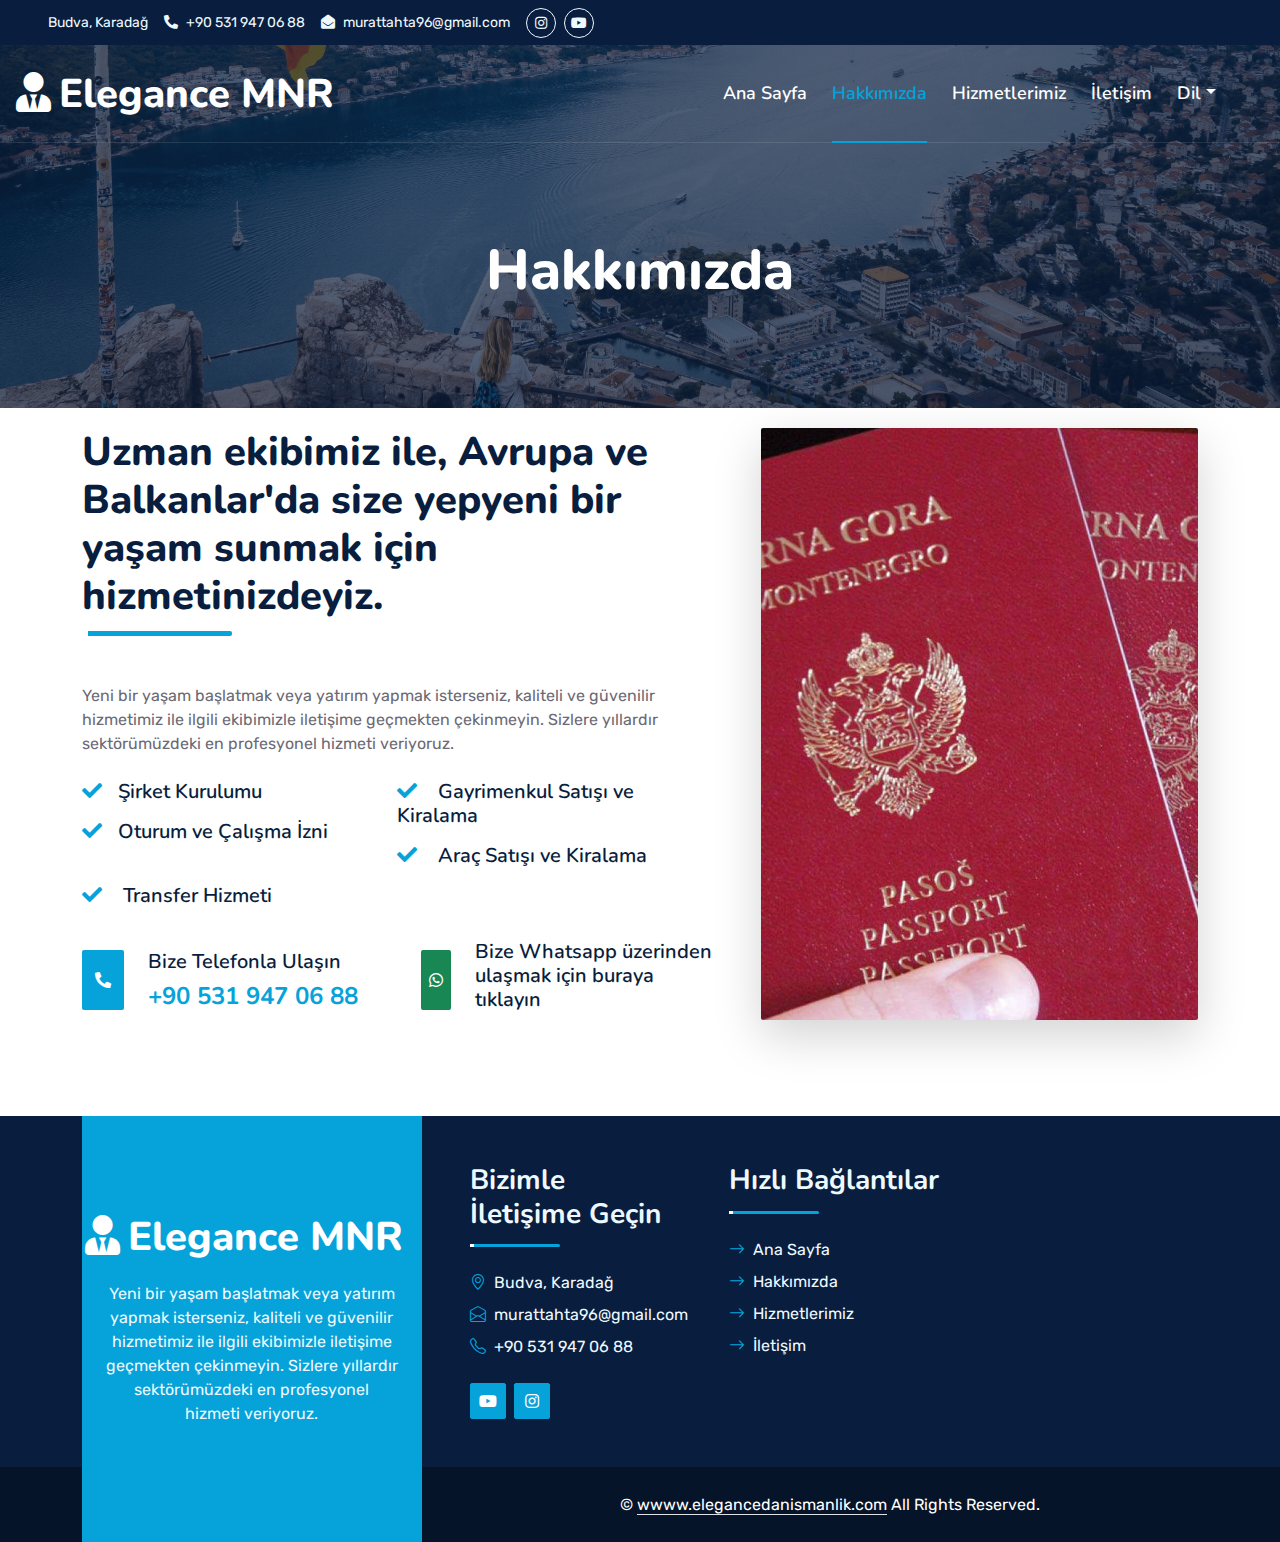
==== commit 7ccf9881: "fix: aboutus" ====
--- a/about.html
+++ b/about.html
@@ -136,6 +136,8 @@
                             <div class="col-sm-6 wow" data-wow-delay="0.4s">
                                 <h5 class="mb-3"><i class="fa fa-check text-primary me-3"></i> <span
                                         data-translate="services-3">Gayrimenkul-Araç Satış ve Kiralama</span></h5>
+                                <h5 class="mb-3"><i class="fa fa-check text-primary me-3"></i> <span
+                                        data-translate="services-5">Araç Satışı ve Kiralama</span></h5>
                             </div>
                             <div class="col-sm-6 wow " data-wow-delay="0.4s">
                                 <h5 class="mb-3"><i class="fa fa-check text-primary me-3"></i> <span
--- a/css/style.css
+++ b/css/style.css
@@ -314,7 +314,7 @@
 /*** Service ***/
 .service-item {
     position: relative;
-    height: 300px;
+    height: 340px;
     padding: 0 30px;
     transition: .5s;
 }
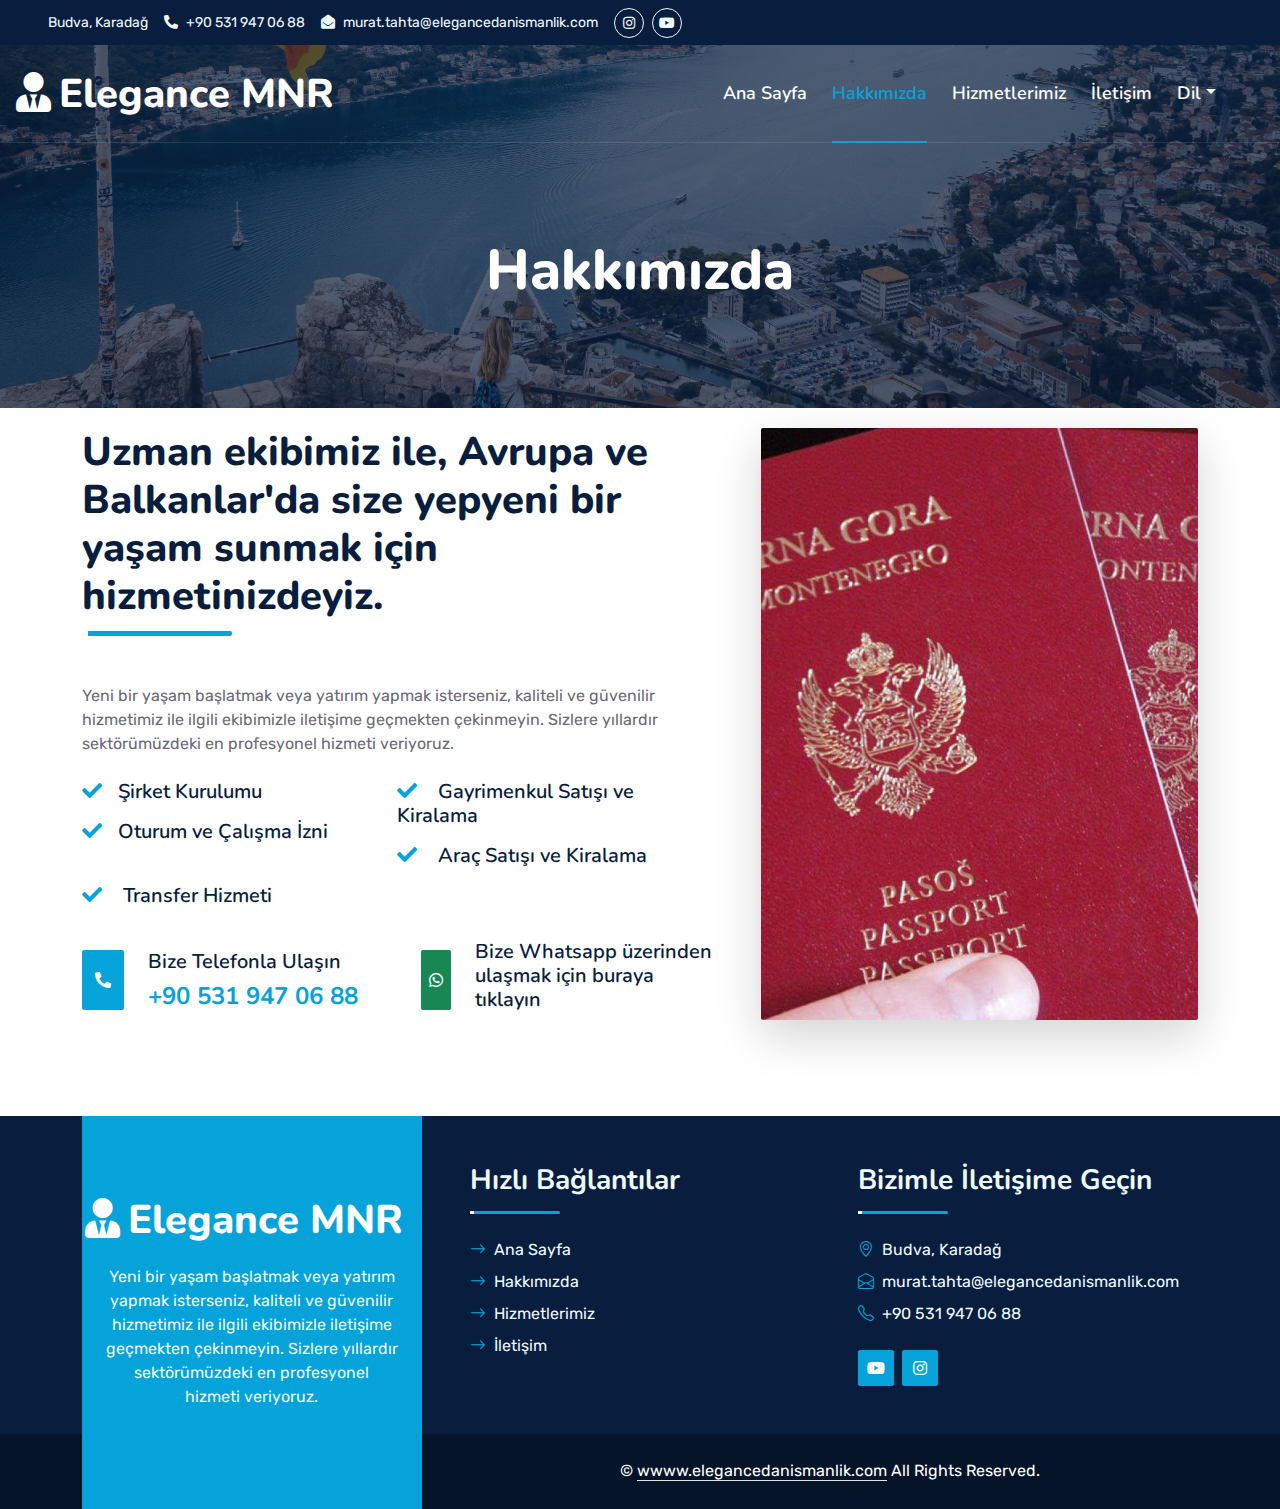
==== commit ebab3e10: "edit: email & footer" ====
--- a/about.html
+++ b/about.html
@@ -57,7 +57,7 @@
                     <small class="me-3 text-light" data-translate="nav-address"><i
                             class="fa fa-map-marker-alt me-2"></i>Budva, Karadağ</small>
                     <small class="me-3 text-light"><i class="fa fa-phone-alt me-2"></i>+90 531 947 06 88</small>
-                    <small class="text-light"><i class="fa fa-envelope-open me-2"></i>murattahta96@gmail.com</small>
+                    <small class="text-light"><i class="fa fa-envelope-open me-2"></i>murat.tahta@elegancedanismanlik.com</small>
                     <div class="d-inline-flex align-items-center px-3" style="height: 45px;">
                         <a class="btn btn-sm btn-outline-light btn-sm-square rounded-circle me-2" target="_blank"
                             href="https://instagram.com/elegancemnrdanismanlik?igshid=MzRlODBiNWFlZA=="><i
@@ -199,7 +199,26 @@
                     </div>
                     <div class="col-lg-8 col-md-6">
                         <div class="row gx-5">
-                            <div class="col-lg-4 col-md-12 pt-5 mb-5">
+                            <div class="col-lg-6 col-md-12 pt-5 mb-5">
+                                <div class="section-title section-title-sm position-relative pb-3 mb-4">
+                                    <h3 class="text-light mb-0" data-translate="quick-links">Hızlı Linkler</h3>
+                                </div>
+                                <div class="link-animated d-flex flex-column justify-content-start">
+                                    <a class="text-light mb-2" href="/index.html"><i
+                                            class="bi bi-arrow-right text-primary me-2"></i><span
+                                            data-translate="nav-home">Anasayfa</span></a>
+                                    <a class="text-light mb-2" href="/about.html"><i
+                                            class="bi bi-arrow-right text-primary me-2"></i><span
+                                            data-translate="nav-about">Hakkımızda</span></a>
+                                    <a class="text-light mb-2" href="/service.html"><i
+                                            class="bi bi-arrow-right text-primary me-2"></i><span
+                                            data-translate="nav-services">Hizmetlerimiz</span></a>
+                                    <a class="text-light" href="/contact.html"><i
+                                            class="bi bi-arrow-right text-primary me-2"></i><span
+                                            data-translate="nav-contact">İletişim</span></a>
+                                </div>
+                            </div>
+                            <div class="col-lg-6 col-md-12 pt-0 pt-lg-5 mb-5">
                                 <div class="section-title section-title-sm position-relative pb-3 mb-4">
                                     <h3 class="text-light mb-0" data-translate="get-contact">İletişime Geçin</h3>
                                 </div>
@@ -209,7 +228,7 @@
                                 </div>
                                 <div class="d-flex mb-2">
                                     <i class="bi bi-envelope-open text-primary me-2"></i>
-                                    <p class="mb-0">murattahta96@gmail.com</p>
+                                    <p class="mb-0">murat.tahta@elegancedanismanlik.com</p>
                                 </div>
                                 <div class="d-flex mb-2">
                                     <i class="bi bi-telephone text-primary me-2"></i>
@@ -222,25 +241,6 @@
                                     <a class="btn btn-primary btn-square" target="_blank"
                                         href="https://youtube.com/@Balkanlardaturk?si=vtXFdibtYqDbDrmx"><i
                                             class="fab fa-instagram fw-normal"></i></a>
-                                </div>
-                            </div>
-                            <div class="col-lg-4 col-md-12 pt-0 pt-lg-5 mb-5">
-                                <div class="section-title section-title-sm position-relative pb-3 mb-4">
-                                    <h3 class="text-light mb-0" data-translate="quick-links">Hızlı Linkler</h3>
-                                </div>
-                                <div class="link-animated d-flex flex-column justify-content-start">
-                                    <a class="text-light mb-2" href="/index.html"><i
-                                            class="bi bi-arrow-right text-primary me-2"></i><span
-                                            data-translate="nav-home">Anasayfa</span></a>
-                                    <a class="text-light mb-2" href="/about.html"><i
-                                            class="bi bi-arrow-right text-primary me-2"></i><span
-                                            data-translate="nav-about">Hakkımızda</span></a>
-                                    <a class="text-light mb-2" href="/service.html"><i
-                                            class="bi bi-arrow-right text-primary me-2"></i><span
-                                            data-translate="nav-services">Hizmetlerimiz</span></a>
-                                    <a class="text-light" href="/contact.html"><i
-                                            class="bi bi-arrow-right text-primary me-2"></i><span
-                                            data-translate="nav-contact">İletişim</span></a>
                                 </div>
                             </div>
                         </div>
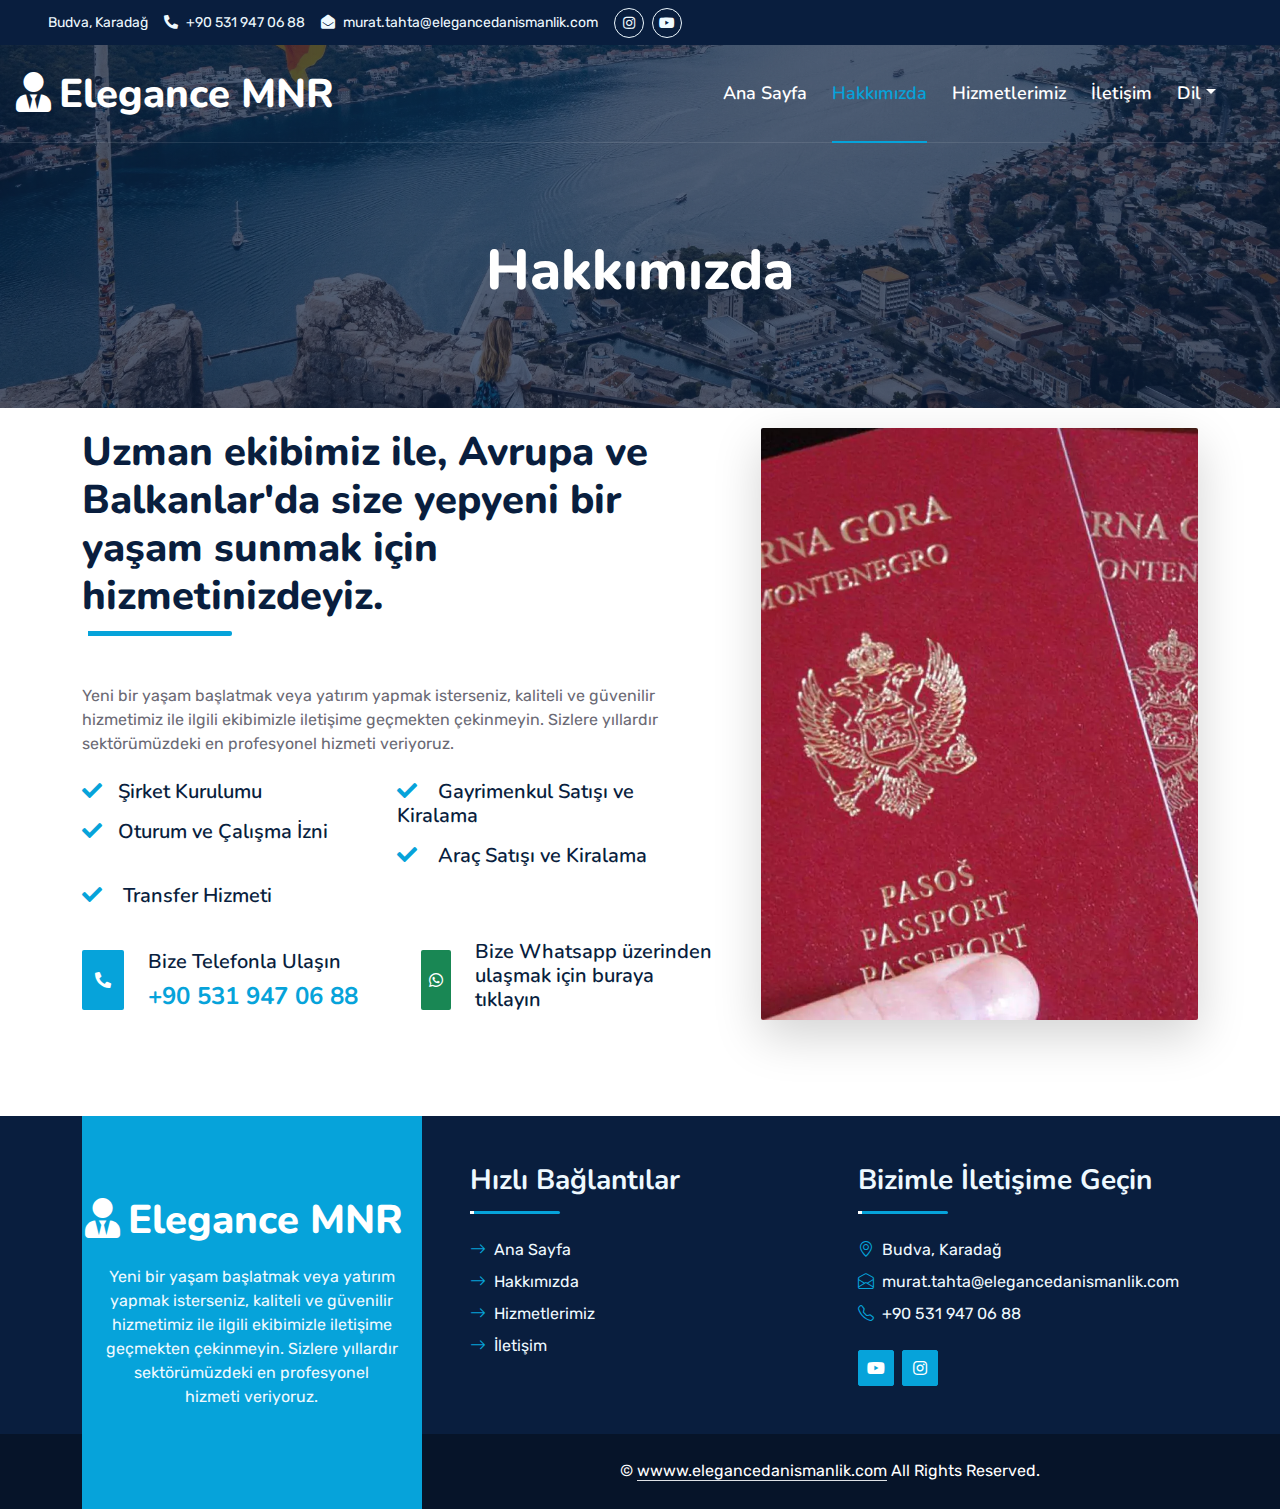
==== commit 9a8dc188: "fix: SEO" ====
--- a/about.html
+++ b/about.html
@@ -3,7 +3,7 @@
 
 <head>
     <meta charset="utf-8">
-    <title>Elegance MNR - Avrupa ve Balkanlar Şirket Kurma, Oturum ve Çalışma İzni Alma Danışmanlık Şirketi</title>
+    <title>Elegance MNR - Avrupa ve Balkanlar Danışmanlık Hizmetleri</title>
     <meta content="width=device-width, initial-scale=1.0" name="viewport">
     <meta name="title" content="Elegance MNR Danışmanlık">
     <meta name="description"
@@ -173,7 +173,7 @@
                     <div class="col-lg-5" style="min-height: 500px;">
                         <div class="position-relative h-100 rounded-4">
                             <img class="position-absolute w-100 h-100 rounded wow shadow-lg" data-wow-delay="0.9s"
-                                src="img/passport.jpg" style="object-fit: cover;">
+                                src="img/passport.webp" style="object-fit: cover;" alt="passport">
                         </div>
                     </div>
                 </div>
--- a/css/style.css
+++ b/css/style.css
@@ -474,7 +474,7 @@
 }
 
 .bg-header {
-    background: linear-gradient(rgba(9, 30, 62, .7), rgba(9, 30, 62, .7)), url(../img/img-1.jpg) center center no-repeat;
+    background: linear-gradient(rgba(9, 30, 62, .7), rgba(9, 30, 62, .7)), url(../img/img-1.webp) center center no-repeat;
     background-size: cover;
     background-position: bottom;
 }
